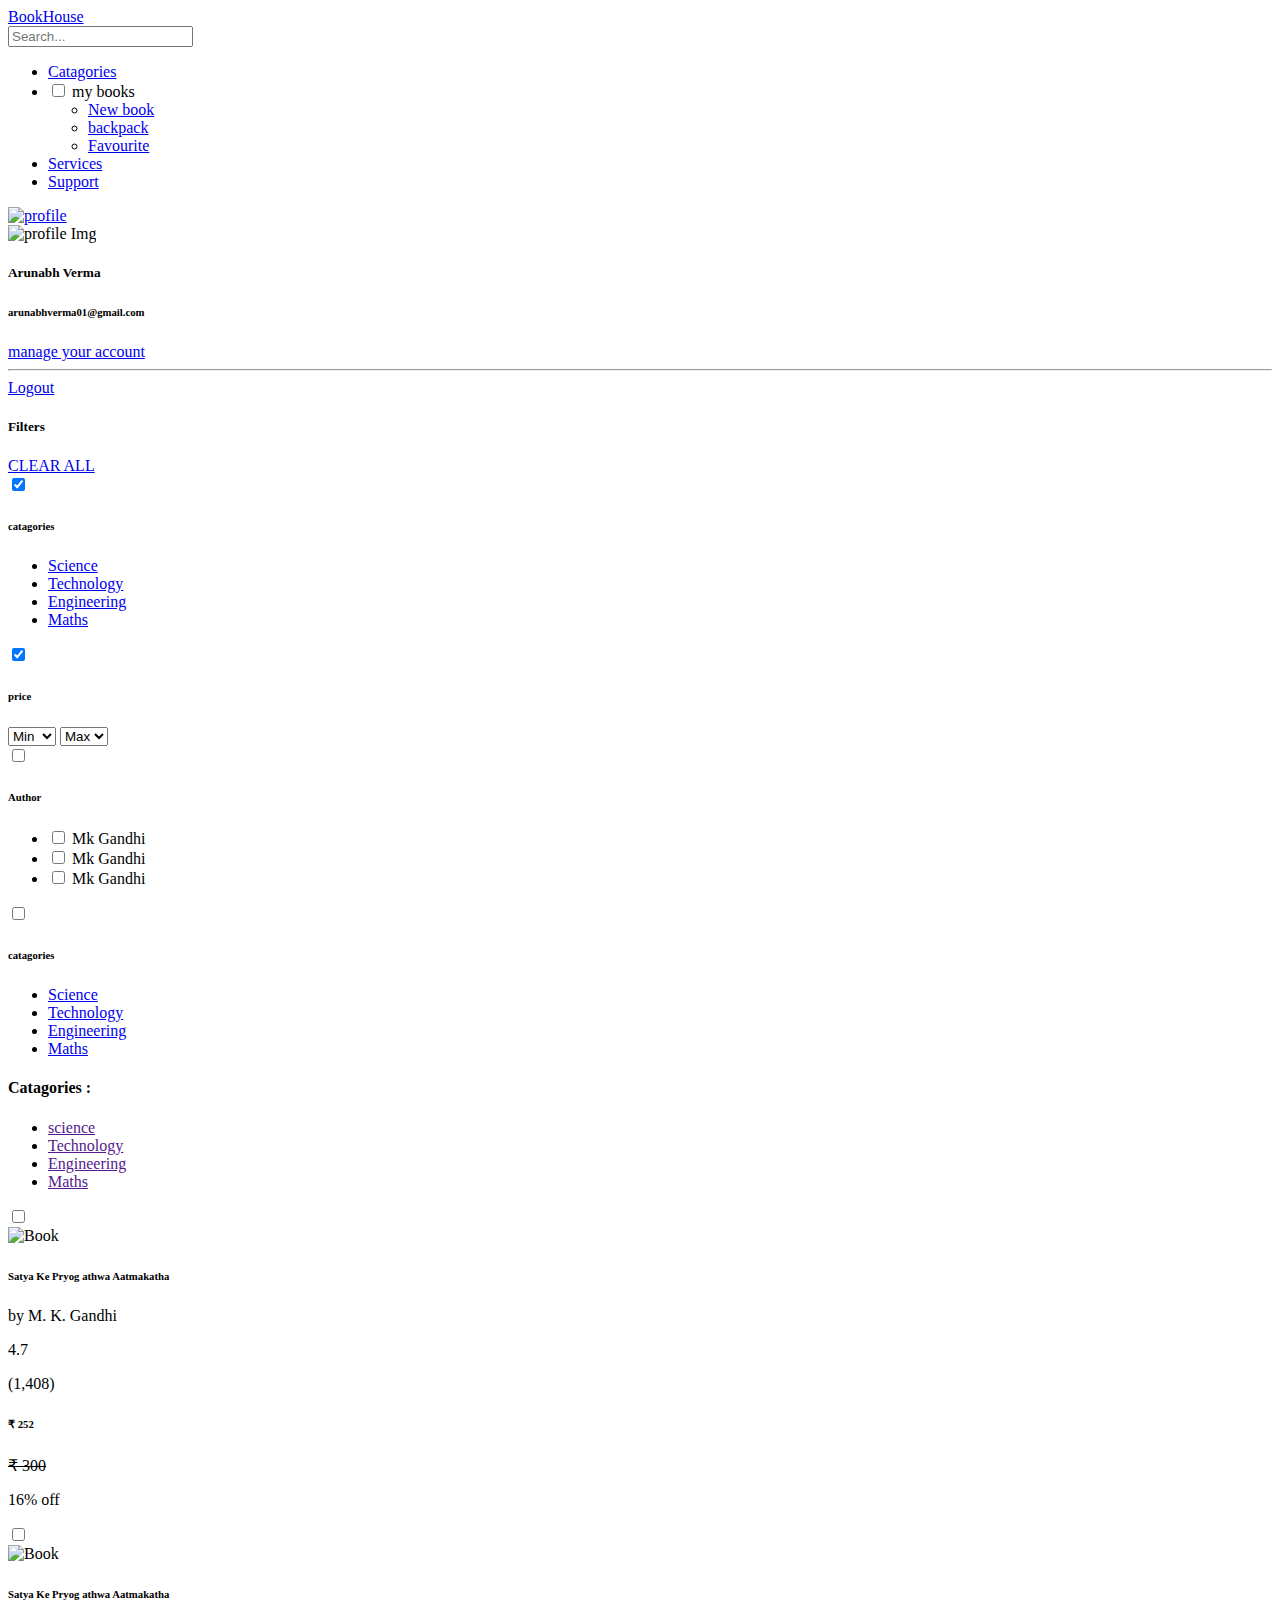
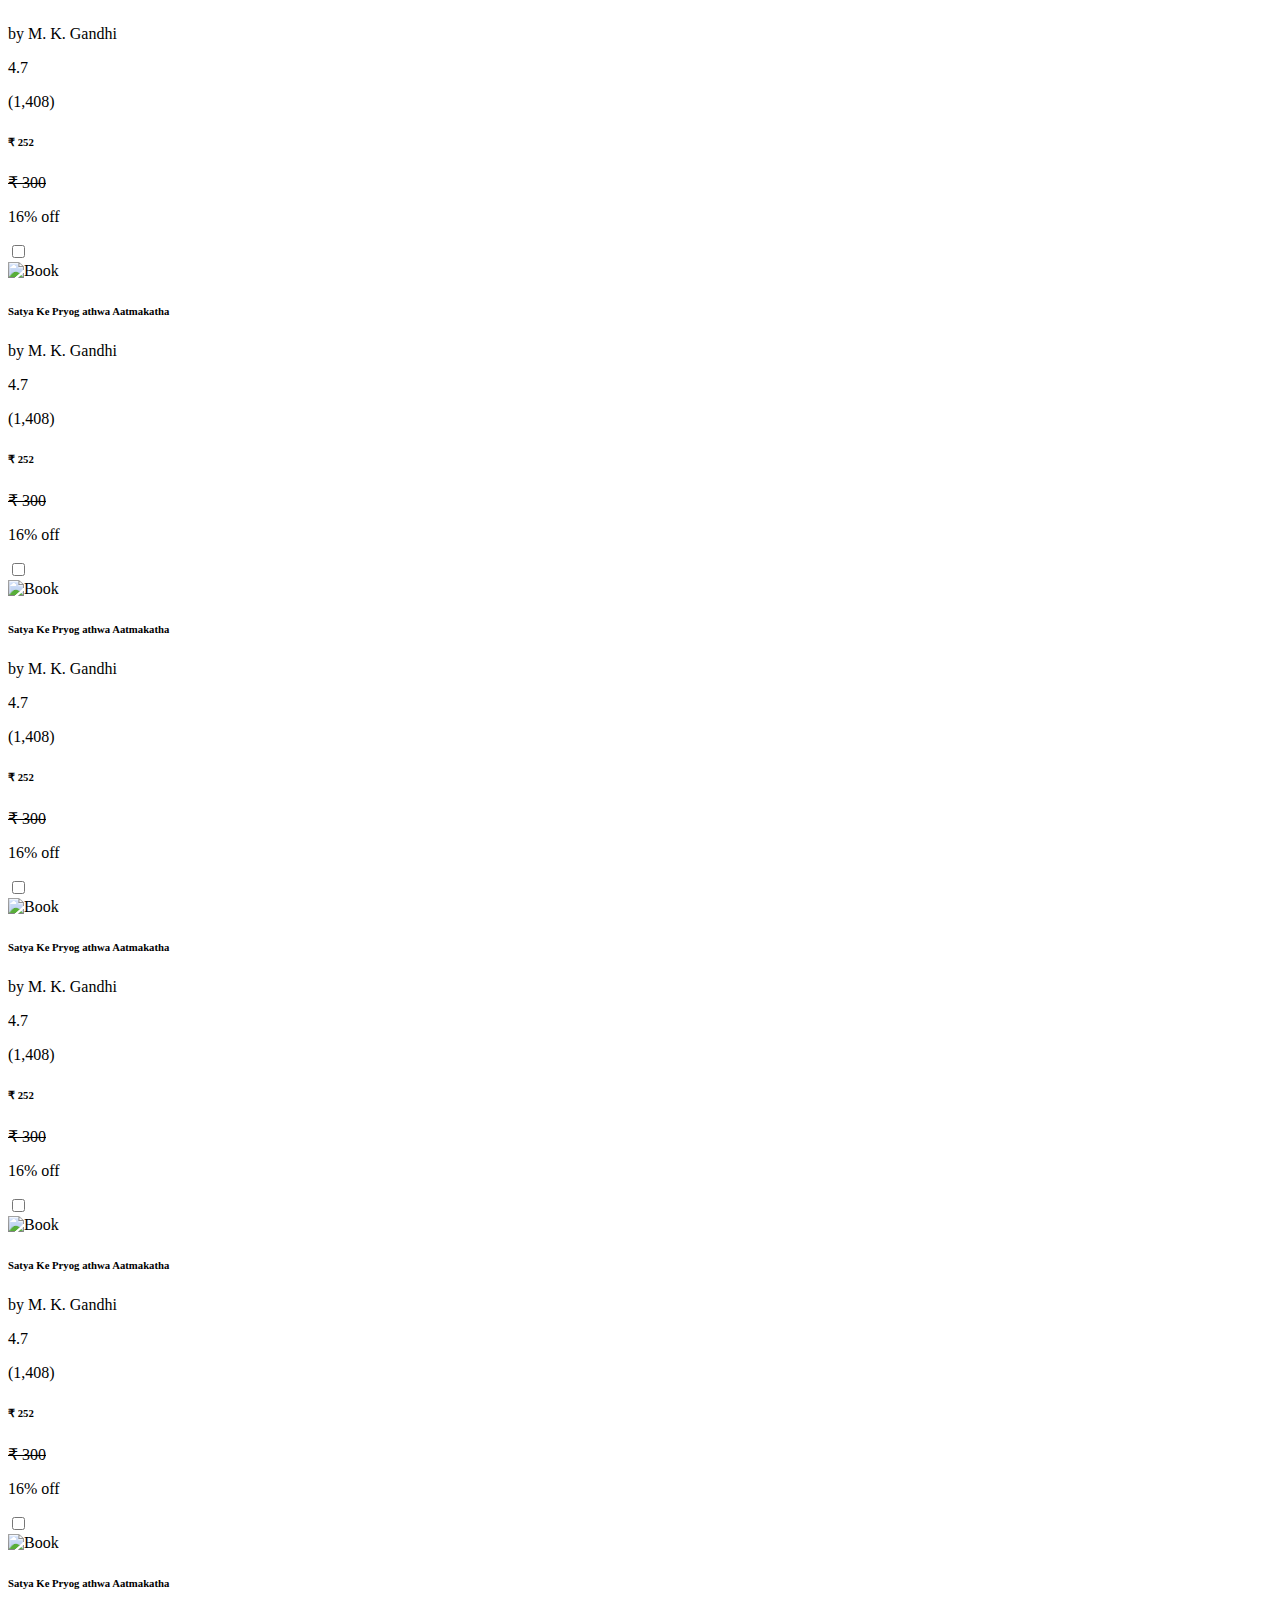
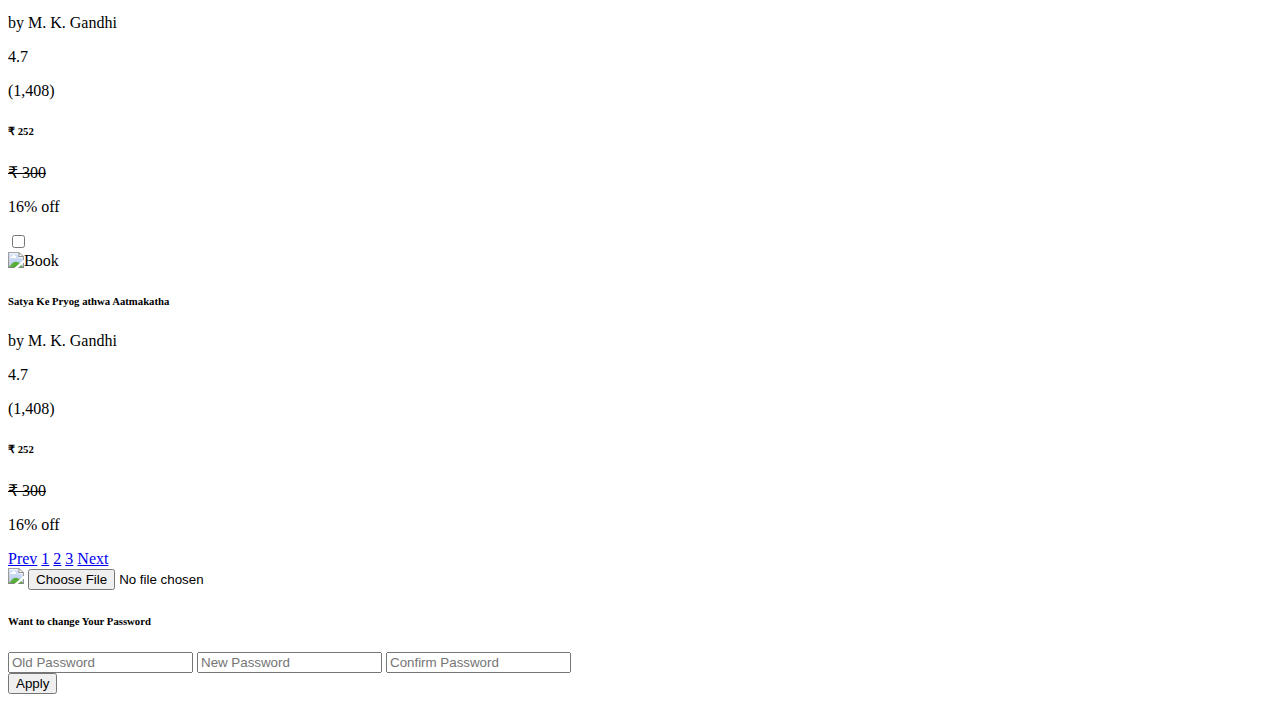
==== index.html @ ef740d45 "Add files via upload" ====
<!DOCTYPE html>
<html>
<head>
	<meta charset="utf-8">
	<meta http-equiv="X-UA-Compatible" content="IE=edge">
	<meta name="viewport" content="width=device-width, initial-scale=1, shrink-to-fit=no">
	<title>Home | Book House</title>
	<link rel="stylesheet" href="css/style.css">
	<link rel="stylesheet" type="text/css" href="bootstrap-4.4.1-dist/css/bootstrap.min.css">
	<link rel="stylesheet" href="fontawesomepro/css/all.min.css" />
	
	<script src="bootstrap-4.4.1-dist/js/bootstrap.min.js" type="text/javascript" charset="utf-8" async defer></script>
</head>
<body>
<!-- ******************************************navigation************************************************ -->
<section class="nav-pos">
	<div class="navbar">
		<a href="#" class="navbar-logo" title="Book House"><span class="logo-part">Book</span>House</a>
	</div>	

	<div class="navbar-search" title="Search">
		<form>
			<div class="search-div">
				<input type="search" placeholder="Search..." aria-label="Username" aria-describedby="basic-addon1">
				<input type="submit" name="submit" id="submit" style="display: none;">
				
					<label class="search-icon" for="submit">
							<i class="fad fa-search search-icon"></i>						
					</label>
				
			</div>
		</form>	
	</div>

	<div class="navbar-menu">
		<ul>
			<!-- <li><a href="#">Home</a></li> -->
			<li title="Catagories"><a href="#">Catagories</a></li>
			
			<li title="My Books">
				<!-- <input type="checkbox" id="book">
				<label for="book">
					<a href="#">my books</a></i>
				</label> -->
				<input type="checkbox" id="bookmenu" class="show">
				<label for="bookmenu" class="droplabel">my books <i class="far fa-play "></i></label>
				<div class="dropmenu" id="dropmenu">
					<ul>
						<li title="New Books" onclick="mybooks()"><a href="#"><i class="fal fa-books"></i>New book</a></li>
						<li title="Backpack"><a href="#"><i class="fal fa-backpack"></i>backpack</a></li>
						<li title="Favourite"><a href="#"><i class="fal fa-heart"></i>Favourite</a></li>
					</ul>
				</div>

			<li title="Services"><a href="#">Services</a></li>
			<li title="Support"><a href="#">Support</a></li>
		</ul>
	</div>

	<div class="nav-login">
		<!-- <div> -->
			<a href="#" title="Profile" class="profilealink" onclick="showprofile()">
				<div class="profile">
					<img src="img/user/profile.jpg" alt="profile">
				</div>
			</a>

			<div class="profile-settings" title="Profile Settings" id="profile">
				
				<i class="fa fa-times profile-close" title="Close Profile" area-hidden="true" onclick="closeprofile()"></i>
				
				<div class="setting-profile">
					<img src="img/user/profile.jpg" alt="profile Img" title="Profile Image">
					<label>
						<i class="far fa-camera camera" onclick="" area-hidden="true" title="Update Your Profile"></i>
					</label>
				</div>
				
				<div class="profile-detail" title="Profile Detail">
					<h5 class="profile-name" title="User Name">Arunabh Verma</h5>
					<h6 class="profile-email" title="Email Id">arunabhverma01@gmail.com</h6>
				</div>
				
				<div class="setting-manage">
					<a href="#" title="Manage Your Account" onclick="openmodal()">manage your account</a>
				</div>

				<hr>
				
				<div class="profile-logout">
					<a href="#" title="Log Out">Logout</a>
				</div>
	
			</div>
		<!-- </div> -->
	</div>
</section>

<!-- ******************************************navigation************************************************ -->

<!-- ******************************************follow button************************************************ -->
<section class="follow" style="
    width: 100%;
    height: 5vh;
    background: #ffffffa6;
    display: none;
    justify-content: center;
    align-items: center;
" title="Follow Us On">
    <div class="icon" style="
    justify-content: center;
    display: flex;
    align-items: center;
    width: 50%;
    justify-content: space-around;
">
    <div title="Facebook">
        <i class="fab fa-facebook" area-hidden="true" style="
    color: #3b5998;
"></i>
    </div>
<div title="Telegram">
        <i class="fab fa-telegram" area-hidden="true" style="
    color: #0088cc;
"></i>
    </div>
<div title="Youtube">
        <i class="fab fa-youtube" area-hidden="true" style="
    color: #ff0000;
"></i>
    </div>
<div title="Instagram">
        <i class="fab fa-instagram" area-hidden="true" style="
    color: #c32aa3;
"></i>
    </div>
<div title="LinkedIn">
        <i class="fab fa-linkedin" area-hidden="true" style="
    color: #007bb5;
"></i>
    </div>
    <div title="Twitter">
        <i class="fab fa-twitter" area-hidden="true" style="
    color: #1da1f2;
"></i>
    </div>
    <div title="Pinterest">
        <i class="fab fa-pinterest" area-hidden="true" style="
    color: #bd081c;
"></i>
    </div>
    </div>
</section>
<!-- ******************************************follow button************************************************ -->

<!-- ******************************************sidebar************************************************ -->

<section class="main">
	
	<section class="side-bar">
		
		<div class="bar-1">
			<div class="filter">
					<h5>Filters</h5>
					<a href="#" class="clearall">CLEAR ALL</a>
			</div>
			
			<div class="catagory filter">
				<input type="checkbox" checked id="catagory" class="catagory_input">
				<label for="catagory">
					<h6>catagories</h6>
					<i class="fa fa-angle-down" area-hidden="true"></i>
				</label>
				<div class="catagory-list">
					<ul>
						<li><a href="#">Science</a></li>
						<li><a href="#">Technology</a></li>
						<li><a href="#">Engineering</a></li>
						<li><a href="#">Maths</a></li>
					</ul>
				</div>
			</div>

			<div class="catagory filter">
				<input type="checkbox" checked  id="price" class="price_input">
				<label for="price">
					<h6>price</h6>
					<i class="fa fa-angle-down" area-hidden="true"></i>
				</label>
				<div class="filter-price">
					<!-- <div class="range">
						<input type="range" class="custom-range"><br>
					</div> -->
					<div class="select">
						<select>
							<option>Min</option>
							<option>Max</option>
						</select>
						<select>
							<option>Max</option>
							<option>Min</option>
						</select>
					</div>
				</div>
			</div>

			<div class="catagory filter">
				<input type="checkbox"  id="author" class="author_input">
				<label for="author">
					<h6>Author</h6>
					<i class="fa fa-angle-down" area-hidden="true"></i>
				</label>
				<div class="filter-author custom-checkbox ">
					<ul>
						<li>
							<input type="checkbox" class="custom-control-input" id="author1" name="example1">
							<label class="custom-control-label" for="author1">Mk Gandhi</label>
						</li>
						<li>
							<input type="checkbox" class="custom-control-input" id="author2" name="example1">
							<label class="custom-control-label" for="author2">Mk Gandhi</label>
						</li>
						<li>
							<input type="checkbox" class="custom-control-input" id="author3" name="example1">
							<label class="custom-control-label" for="author3">Mk Gandhi</label>
						</li>
					</ul>
				</div>
			</div>

			<div class="catagory filter">
				<input type="checkbox"  id="catagory" class="catagory_input">
				<label for="catagory">
					<h6>catagories</h6>
					<i class="fa fa-angle-down" area-hidden="true"></i>
				</label>
				<div class="catagory-list">
					<ul>
						<li><a href="#">Science</a></li>
						<li><a href="#">Technology</a></li>
						<li><a href="#">Engineering</a></li>
						<li><a href="#">Maths</a></li>
					</ul>
				</div>
			</div>


			
		</div>
	</section>

	<section class="aside-bar">
		<div class="bar-2">
			<div class="row-1">
				<h4>Catagories :</h4>
				<ul>
					<li><a href="">science</a></li>
					<li><a href="">Technology</a></li>
					<li><a href="">Engineering</a></li>
					<li><a href="">Maths</a></li>
				</ul>	
			</div>
			<div class="product">
				<div class="product-1">
					<div class="star">
						<input type="checkbox" class="heart" id="heart" name="heart" >
						<label for="heart">
							<i class="fal fa-heart" area-hidden="true"></i>
						</label>
					</div>
					<div class="mob-product-tab">
						<div class="product-img">
							<img src="img/books/satya ke proyg.jpeg" alt="Book" title="Book">
						</div>
						<div class="product-desc">
							
							<div class="product-desc-name">
								<h6>Satya Ke Pryog athwa Aatmakatha</h6>
								<p>by M. K. Gandhi</p>								
							</div>
							
							<div class="product-desc-star">
								<div class="product-star">
									4.7
									<i class="fa fa-star" area-hidden="true"></i>
								</div>
								<p>(1,408)</p>
							</div>
							<div class="rate">								
								<h6>₹ 252</h6><del>₹ 300</del><p>16% off</p>
							</div>
						</div>
					</div>
				</div>
<div class="product-1">
					<div class="star">
						<input type="checkbox" class="heart" id="heart" name="heart" >
						<label for="heart">
							<i class="fal fa-heart" area-hidden="true"></i>
						</label>
					</div>
					<div class="mob-product-tab">
						<div class="product-img">
							<img src="img/books/satya ke proyg.jpeg" alt="Book" title="Book">
						</div>
						<div class="product-desc">
							
							<div class="product-desc-name">
								<h6>Satya Ke Pryog athwa Aatmakatha</h6>
								<p>by M. K. Gandhi</p>								
							</div>
							
							<div class="product-desc-star">
								<div class="product-star">
									4.7
									<i class="fa fa-star" area-hidden="true"></i>
								</div>
								<p>(1,408)</p>
							</div>
							<div class="rate">								
								<h6>₹ 252</h6><del>₹ 300</del><p>16% off</p>
							</div>
						</div>
					</div>
				</div>
<div class="product-1">
					<div class="star">
						<input type="checkbox" class="heart" id="heart" name="heart" >
						<label for="heart">
							<i class="fal fa-heart" area-hidden="true"></i>
						</label>
					</div>
					<div class="mob-product-tab">
						<div class="product-img">
							<img src="img/books/satya ke proyg.jpeg" alt="Book" title="Book">
						</div>
						<div class="product-desc">
							
							<div class="product-desc-name">
								<h6>Satya Ke Pryog athwa Aatmakatha</h6>
								<p>by M. K. Gandhi</p>								
							</div>
							
							<div class="product-desc-star">
								<div class="product-star">
									4.7
									<i class="fa fa-star" area-hidden="true"></i>
								</div>
								<p>(1,408)</p>
							</div>
							<div class="rate">								
								<h6>₹ 252</h6><del>₹ 300</del><p>16% off</p>
							</div>
						</div>
					</div>
				</div>
<div class="product-1">
					<div class="star">
						<input type="checkbox" class="heart" id="heart" name="heart" >
						<label for="heart">
							<i class="fal fa-heart" area-hidden="true"></i>
						</label>
					</div>
					<div class="mob-product-tab">
						<div class="product-img">
							<img src="img/books/satya ke proyg.jpeg" alt="Book" title="Book">
						</div>
						<div class="product-desc">
							
							<div class="product-desc-name">
								<h6>Satya Ke Pryog athwa Aatmakatha</h6>
								<p>by M. K. Gandhi</p>								
							</div>
							
							<div class="product-desc-star">
								<div class="product-star">
									4.7
									<i class="fa fa-star" area-hidden="true"></i>
								</div>
								<p>(1,408)</p>
							</div>
							<div class="rate">								
								<h6>₹ 252</h6><del>₹ 300</del><p>16% off</p>
							</div>
						</div>
					</div>
				</div>
<div class="product-1">
					<div class="star">
						<input type="checkbox" class="heart" id="heart" name="heart" >
						<label for="heart">
							<i class="fal fa-heart" area-hidden="true"></i>
						</label>
					</div>
					<div class="mob-product-tab">
						<div class="product-img">
							<img src="img/books/satya ke proyg.jpeg" alt="Book" title="Book">
						</div>
						<div class="product-desc">
							
							<div class="product-desc-name">
								<h6>Satya Ke Pryog athwa Aatmakatha</h6>
								<p>by M. K. Gandhi</p>								
							</div>
							
							<div class="product-desc-star">
								<div class="product-star">
									4.7
									<i class="fa fa-star" area-hidden="true"></i>
								</div>
								<p>(1,408)</p>
							</div>
							<div class="rate">								
								<h6>₹ 252</h6><del>₹ 300</del><p>16% off</p>
							</div>
						</div>
					</div>
				</div>
<div class="product-1">
					<div class="star">
						<input type="checkbox" class="heart" id="heart" name="heart" >
						<label for="heart">
							<i class="fal fa-heart" area-hidden="true"></i>
						</label>
					</div>
					<div class="mob-product-tab">
						<div class="product-img">
							<img src="img/books/satya ke proyg.jpeg" alt="Book" title="Book">
						</div>
						<div class="product-desc">
							
							<div class="product-desc-name">
								<h6>Satya Ke Pryog athwa Aatmakatha</h6>
								<p>by M. K. Gandhi</p>								
							</div>
							
							<div class="product-desc-star">
								<div class="product-star">
									4.7
									<i class="fa fa-star" area-hidden="true"></i>
								</div>
								<p>(1,408)</p>
							</div>
							<div class="rate">								
								<h6>₹ 252</h6><del>₹ 300</del><p>16% off</p>
							</div>
						</div>
					</div>
				</div>
<div class="product-1">
					<div class="star">
						<input type="checkbox" class="heart" id="heart" name="heart" >
						<label for="heart">
							<i class="fal fa-heart" area-hidden="true"></i>
						</label>
					</div>
					<div class="mob-product-tab">
						<div class="product-img">
							<img src="img/books/satya ke proyg.jpeg" alt="Book" title="Book">
						</div>
						<div class="product-desc">
							
							<div class="product-desc-name">
								<h6>Satya Ke Pryog athwa Aatmakatha</h6>
								<p>by M. K. Gandhi</p>								
							</div>
							
							<div class="product-desc-star">
								<div class="product-star">
									4.7
									<i class="fa fa-star" area-hidden="true"></i>
								</div>
								<p>(1,408)</p>
							</div>
							<div class="rate">								
								<h6>₹ 252</h6><del>₹ 300</del><p>16% off</p>
							</div>
						</div>
					</div>
				</div>
<div class="product-1">
					<div class="star">
						<input type="checkbox" class="heart" id="heart" name="heart" >
						<label for="heart">
							<i class="fal fa-heart" area-hidden="true"></i>
						</label>
					</div>
					<div class="mob-product-tab">
						<div class="product-img">
							<img src="img/books/satya ke proyg.jpeg" alt="Book" title="Book">
						</div>
						<div class="product-desc">
							
							<div class="product-desc-name">
								<h6>Satya Ke Pryog athwa Aatmakatha</h6>
								<p>by M. K. Gandhi</p>								
							</div>
							
							<div class="product-desc-star">
								<div class="product-star">
									4.7
									<i class="fa fa-star" area-hidden="true"></i>
								</div>
								<p>(1,408)</p>
							</div>
							<div class="rate">								
								<h6>₹ 252</h6><del>₹ 300</del><p>16% off</p>
							</div>
						</div>
					</div>
				</div>

			</div>
			<div class="center-paging">
				<div class="paging">
				<a href="#" class="prev">Prev</a>
				<a href="#">1</a>
				<a href="#">2</a>
				<a href="#">3</a>
				<a href="#" class="next">Next</a>
			</div>
			</div>
		</div>
	</section>
	
</section>
<!-- ******************************************sidebar************************************************ -->


<!-- ******************************************Modal-account************************************************ -->
<section class="modal-account-pos" id="map">
	<div class="modal-account">
		<div class="off">
			<i class="fa fa-times" area-hidden="true" onclick="closemodal()"></i>
		</div>
		<div class="change-profile">
			<div class="profile-img" title="Change Profile Image">
				<img src="img/user/profile.jpg">
				<input type="file" id="file">
				<label for="file">
					<i class="far fa-camera" area-hidden="true" onclick="closemodal()"></i>
				</label>
			</div>
		</div>

		<div class="change-password-pos">
			<div class="change-password">
				<h6>Want to change Your Password</h6>
				<div class="password-panel">
					<input type="password" placeholder="Old Password">
					<input type="password" placeholder="New Password">
					<input type="password" placeholder="Confirm Password">
				</div>
			</div>

				<div class="submit-panel">
					<input type="submit" value="Apply">
				</div>
		</div>
	</div>
</section>
<!-- ******************************************Modal-account************************************************ -->

<!-- ******************************************Modal-mybook************************************************ -->
<!-- <section class="modal-mybook-pos" id="mmp">
	<div class="modal-mybook">
		<div class="book-photo-sec">
			<div class="book-photo">
				<input type="file" name="pic" id="pic" style="display: none">
				<label for="pic">Insert Your Books Cover Page.</label>
			</div>
		</div>
	</div>
</section> -->
<!-- ******************************************Modal-mybook************************************************ -->

<!-- *****************************************mobile-menu************************************************ -->
<section class="mobile-menu" style="display: none;">
	
		<div>
			<i class="fal fa-2x fa-home" area-hidden="true"></i>
		</div>
		<div>
			<i class="fal fa-2x fa-search" area-hidden="true"></i>
		</div>
		<div>
			<i class="fal fa-2x fa-book" area-hidden="true"></i>
		</div>
		<div>
			<i class="fal fa-2x fa-backpack" area-hidden="true"></i>
		</div>
		<div>
			<i class="fal fa-2x fa-user" area-hidden="true"></i>
		</div>
	
</section>
<!-- *****************************************mobile-menu************************************************ -->


<script>
	var profile = document.getElementById("profile");
	
	function showprofile()
	{
		var profile = document.getElementById("profile");
		profile.style.display ="block";		
	}
	function closeprofile()
	{
		var profile = document.getElementById("profile");
		profile.style.display ="none";
	}
	// window.onclick=function(e)
	// {
	// 	if (!e.target.matches('.profile-settings')) 
	// 	{
	// 		var myDropdown = document.getElementById("profile");
	// 		if (myDropdown.ClassList.contains('show')) 
	// 		{
	// 			myDropdown.ClassList.remove('show');
	// 		}
	// 	}
	// }
	function closemodal()
	{
		var map = document.getElementById("map");
		map.style.display="none";
	}
	function openmodal()
	{
		var map=document.getElementById("map");
		map.style.display="flex";
		var profile = document.getElementById("profile");
		profile.style.display ="none";
	}
	function mybooks()
	{
		// document.write("Hello");
		var dropmenu = document.getElementById("bookmenu");
		// dropmenu.setAttribute("checked"," ");
		dropmenu.checked=false;
		var mmp = document.getElementById("mmp");
		mmp.style.display="block";
		// dropmenu.type="checkbox";
		// document.write(dropmenu.style.display);
	}

</script>
</body>
</html>
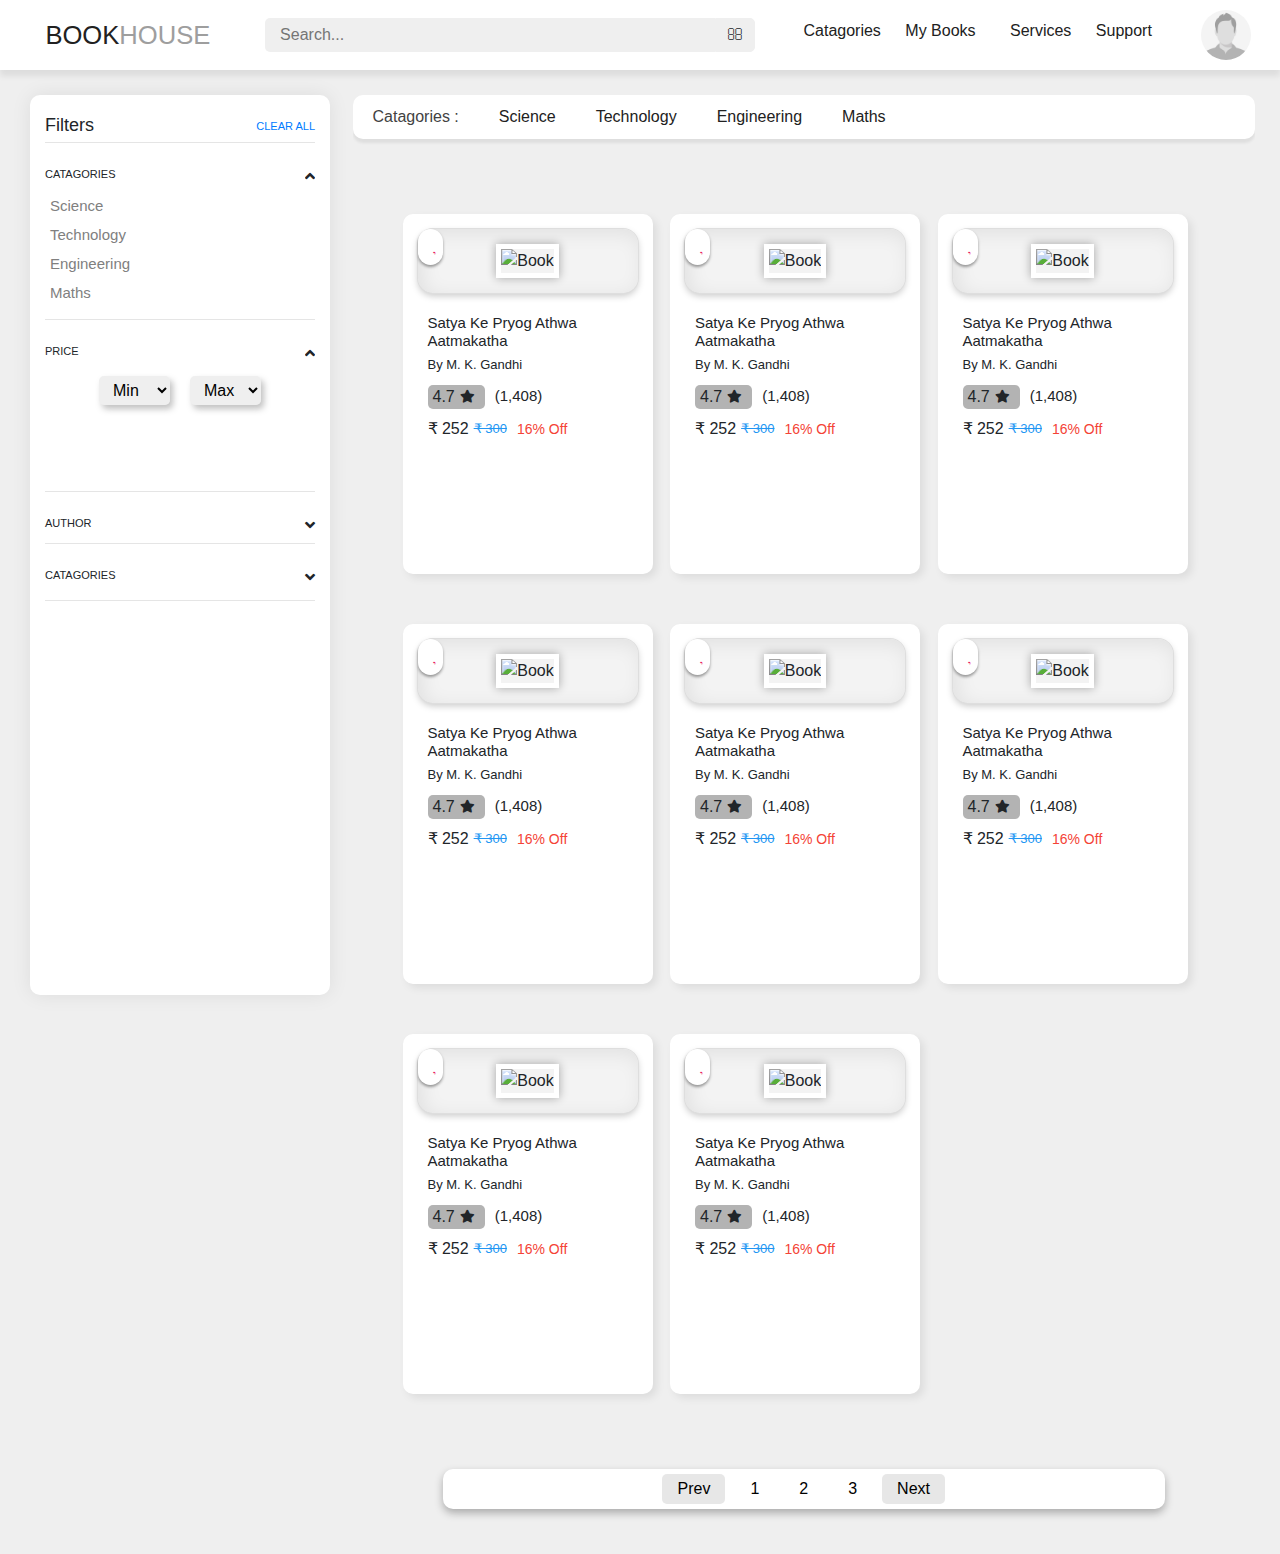
==== commit 97891cff: "Update index.html" ====
--- a/index.html
+++ b/index.html
@@ -7,7 +7,10 @@
 	<title>Home | Book House</title>
 	<link rel="stylesheet" href="css/style.css">
 	<link rel="stylesheet" type="text/css" href="bootstrap-4.4.1-dist/css/bootstrap.min.css">
-	<link rel="stylesheet" href="fontawesomepro/css/all.min.css" />
+<!-- 	<link rel="stylesheet" href="fontawesomepro/css/all.min.css" /> -->
+	<link rel="stylesheet" href="https://pro.fontawesome.com/releases/v5.2.0/css/all.css">
+
+	<link rel="stylesheet" href="https://static.fontawesome.com/css/fontawesome-app.css">
 	
 	<script src="bootstrap-4.4.1-dist/js/bootstrap.min.js" type="text/javascript" charset="utf-8" async defer></script>
 </head>
@@ -647,4 +650,4 @@
 
 </script>
 </body>
-</html>+</html>
--- a/css/style.css
+++ b/css/style.css
@@ -0,0 +1,1236 @@
+*{
+	margin: 0px;
+	padding: 0px;
+	box-sizing: border-box;
+	outline: none;
+}
+body
+{
+    background: #efefef!important;
+}
+.nav-pos
+{
+	background: white;
+	z-index: 99;
+	width: 100%;
+	height: 70px;
+	padding: 10px;
+	display: flex;
+	align-items: center;
+	box-shadow: 0px 6px 6px #00000014;	
+	justify-content: space-around;
+	animation: moveToBottom 2s;
+}
+@keyframes moveToBottom
+{
+	from {
+		transform: translateY(-100px);
+	}
+	to{
+		transform: translateX(0);
+	}
+}
+.navbar-logo
+{
+	text-transform: uppercase;
+	color: #9e9e9e;
+	font-size: 1.6em;
+	text-decoration: none!important;
+}
+.navbar-logo:hover
+{
+	color: #9e9e9e;
+}
+.logo-part
+{
+	color:#212121 ;
+	font-weight: 500;
+}
+.navbar-menu ul
+{
+	margin-bottom: 0!important;
+}
+.navbar-menu ul li
+{
+	list-style: none;
+	display: inline-block;
+	justify-content: space-around;
+	position: relative;
+}
+
+.navbar-search input[type="search"]
+{
+	outline: none;
+    border: 0;
+    padding: 5px 15px;
+    background: #efefef;
+    border-radius: 5px 0 0 5px;
+    width: 450px;
+    /* box-shadow: 1px 1px 4px #00000033;*/
+}
+.search-icon
+{
+	cursor: pointer;
+	border-radius: 0 5px 5px 0;
+	border: 1px solid #efefef!important;
+    background: #efefef!important;
+}
+.search-div
+{
+	display: flex;
+	align-items: center;
+	width: 100%;
+}
+.search-div label
+{
+	display: flex;
+	align-items: center;
+	padding: 7px 10px;
+	margin-bottom: 0px;
+}
+.navbar-menu ul li a,
+.navbar-menu ul li label 
+{
+	cursor:pointer;
+    text-decoration: none;
+    text-transform: capitalize;
+    color: #212121;
+    padding: 8px 10px;
+    transition: 0.5s;
+}
+.navbar-menu ul li a:hover,
+.navbar-menu ul li label:hover
+{
+	border-radius: 5px;
+    background: #efefef;
+    color: black;
+}
+
+.show
+{
+	display: none!important;
+}
+.droplabel i
+{
+	transition: 0.5s;
+	transform: rotate(90deg);
+	font-size: 10px;
+	color: #9E9E9E;
+}
+.show:checked ~ .dropmenu
+{
+	display: block;
+}
+.show:checked ~ .droplabel i
+{
+	transform: rotate(270deg);
+	font-weight: 800;
+}
+.mybook
+{
+	margin-bottom: 0px;
+}
+
+.dropmenu
+{
+	display: none;
+	position: absolute;
+    background: white;
+    box-shadow: 0 4px 7px #00000059;
+    border-radius: 10px;
+    padding: 20px 10px;
+    top: 40px;
+    width: 150px;
+    overflow: hidden;
+    z-index: 2;
+    animation: drop .3s;
+}
+@keyframes drop
+{
+	from 
+	{
+		opacity: 0.8;
+		height: 0;
+	}
+	to 
+	{
+		opacity: 1;	
+		height: 173px;
+	}
+}
+.dropmenu ul
+{
+	display: grid;
+}
+.dropmenu ul li
+{
+	padding: 10px 5px;
+}
+.dropmenu ul li a:hover
+{
+	background: none!important;
+}
+.dropmenu ul li:hover
+{
+	border-radius: 5px;
+    background: #efefef;
+    color: black;
+}
+.dropmenu ul li a i
+{
+	margin: 0 5px 0 0;
+}
+.profile img
+{
+	width: 50px;
+	border-radius: 50%;
+
+}
+.profile-settings
+{
+	display: none;
+	background: white;
+	top: 75px;
+	right: 25px;
+	width: 250px;
+	height: 280px;
+	border-radius: 10px;
+	position: absolute;
+	z-index: 2;
+	box-shadow: 0 5px 16px #00000038;
+	padding: 10px;
+	animation: profile .5s;
+	overflow: hidden;
+}
+@keyframes profile{
+	from {
+		opacity: 0;
+		top: 0px;
+		width: 0px;
+		height: 0px;
+	}
+	to {
+		top: 75px;
+		width: 250px;
+		height: 281px;
+		opacity: 1;
+	}
+}
+
+.profile-close
+{
+	position: absolute;
+	right: 0px;
+	top: 0px;
+	padding:10px;
+	color: gray;
+	cursor: pointer;
+}
+.setting-profile img
+{
+	width: 80px;
+	border-radius: 50%;
+	border: 2px solid white;
+	box-shadow: 0 0 5px #0000001f;
+}
+.setting-profile
+{
+	text-align: center;
+	margin:  5px auto 20px auto;
+}
+.camera 
+{
+    position: absolute!important;
+    padding: 8px;
+    color: #000000;
+    background: #ffffff;
+    border-radius: 50%;
+    box-shadow: 0 2px 5px #00000042, 
+    			0 0 0px 5px white;
+    margin-top: 20px;
+    margin-left: -30px;
+    font-size: 13px;
+    font-weight: 500!important;
+    cursor: pointer;
+}
+.camera:hover,
+.camera:focus
+{
+	color:#2196F3;
+}
+.setting-manage
+{
+	margin: 20px auto;
+	display: flex;
+	justify-content: center;
+}
+.setting-manage a 
+{
+    text-decoration: none!important;
+    color: #4e4e4e;
+    font-size: 12px;
+    font-weight: 500;
+    text-transform: capitalize;
+    border: 1.2px solid silver;
+    border-radius: 100px;
+    padding: 4px 15px;
+}
+.setting-manage a:hover
+{
+	color: black;
+    background-color: #f4f4f4;
+}
+.setting-email
+{
+	margin: 5px auto;
+	text-align: center;
+	display: flex;
+	justify-content: center;
+}
+.setting-email label
+{
+	font-size: 15px;
+}
+.setting-email input
+{
+	font-size: 15px;
+	font-weight: 500;
+	border: 0px;
+}
+.profile-detail
+{
+	cursor:default;
+	margin: 20px;
+}
+.profile-detail h5,
+.profile-detail h6
+{
+	margin: 0;
+	margin-bottom: 5px;
+}
+.profile-name
+{
+	color: gray;
+	font-size: 13px;
+	text-align: center;
+}
+.profile-email
+{
+	color: darkgray;
+	font-size: 12px;
+	text-align: center;
+}
+.profile-logout
+{
+	display: flex;
+	justify-content: center;
+	margin-bottom: .5rem;
+}
+.profile-logout a
+{
+	text-decoration: none!important;
+	border: 1px solid silver;
+	border-radius: 3px;
+	font-size: 12px;
+	padding: 4px 15px;
+}
+.profile-logout a:hover
+{
+    background-color: #f4f4f4;
+}
+
+/* ****************************************************navigation***************************************** */
+.main
+{
+	display: flex;
+	margin: 25px;
+}
+.side-bar
+{
+	width: 25%;
+}
+.bar-1
+{
+	width: 300px;
+	margin: 0 5px;
+    height: 100vh;
+    background: white;
+    border-radius: 10px;
+    border: 5px solid white;
+    box-shadow: 0 0px 20px #00000014;
+    overflow-y: scroll;
+    animation: moveToRight 2s;
+    animation-delay: 0.5s;
+    animation-fill-mode: backwards;
+}
+@keyframes moveToRight
+{
+	from {
+		transform: translateX(-400px);
+		opacity: 0;
+	}
+	to {
+		transform: translateX(0);
+		opacity: 1;
+	}
+}
+.bar-1::-webkit-scrollbar
+{
+	width: 5px;
+	display: block;
+}
+.bar-1::-webkit-scrollbar-track
+{
+	background: transparent;
+	margin: 10px;
+}
+.bar-1::-webkit-scrollbar-thumb
+{
+	display: none;
+	width: 5px;
+	background: #b3b3b375;
+	border-radius: 15px;
+}
+.side-bar:hover
+.bar-1::-webkit-scrollbar-thumb
+{
+	display: block;
+}
+.bar-2
+{
+	overflow: hidden;
+}
+.aside-bar
+{
+	width: 100%;
+    height: auto;
+    margin: 0 0 0 20px;
+}
+.row-1
+{
+	display: flex;
+	background: white;
+	border-radius: 10px;
+	box-shadow: 0 4px 3px #00000012;
+	padding: 10px;
+	animation: growToLeft 1s;
+	animation-delay: 2s;
+	animation-fill-mode: backwards;
+}
+@keyframes growToLeft
+{
+	from {
+		opacity: 0;
+		transform: translateX(100px);
+	}
+	to {
+		opacity: 1;
+		transform: translateX(0px);
+	}
+}
+.row-1 h4, 
+.row-1 ul li,
+.row-1 ul
+{
+	display: flex;
+    align-items: center;
+    margin-bottom: 0;
+    color: #424242;
+    font-size: 16px;
+    text-transform: capitalize;
+    margin: 0 10px;
+}
+.row-1 ul
+{
+	margin-bottom: 0;
+}
+.row-1 ul li
+{
+	display: inline-block;
+	list-style: none;
+}
+.row-1 ul li a
+{
+	text-decoration: none;
+    color: #212121;
+    padding: 8px 10px;
+    transition: 0.5s;
+}
+.row-1 ul li a:hover 
+{
+    border-radius: 5px;
+    background: #efefef;
+    color: black;
+}
+.star label
+{
+	cursor:pointer;
+	margin-bottom: 0px;
+	position: absolute;
+	background: white;
+	padding: 10px;
+	display: flex;
+	float: right;
+	justify-content: center;
+	align-items: center;
+	border-radius: 50px;
+	box-shadow: 0 2px 3px #00000061;
+}
+.star label i
+{
+    color: #e91e63;
+    transition: .4s ease;
+    transform: rotate(-45deg);
+}
+.heart
+{
+	display: none;
+}
+.heart:checked ~ label i
+{
+	color: #e91e63;
+	transform: rotate(0deg);
+	font-weight: 800;
+}
+.product
+{
+    margin: 50px;
+    display: grid;
+    grid-template-columns: repeat(3, 1fr);
+	animation: opac 2s;
+	animation-delay: 2.5s;
+	animation-fill-mode: backwards;
+}
+@keyframes opac
+{
+	from {
+		opacity: 0;
+	}
+	to {
+		opacity: 1;
+	}
+}
+
+.product-1
+{
+	background: white;
+    margin: 25px 0px;
+    width: 250px;
+    height: 360px;
+    overflow: hidden;
+    padding: 10px;
+    border: 5px solid white;
+    border-radius: 10px;
+    box-shadow: 4px 4px 8px #00000014;
+    transition: 0.5s;
+}
+.product-1:hover
+{
+	transform: translateY(-5px);
+	box-shadow: 0 12px 12px #00000014;
+}
+/* .product-1:hover 
+.product-img 
+{
+    transform: translateY(-5px);
+    box-shadow: 0 6px 13px #00000036, 
+    			inset 4px 4px 20px #00000014;
+} */
+.product-1:hover 
+.product-img img 
+{
+    transform: translateY(-5px);
+    box-shadow: 0 5px 12px #00000096;
+}
+.product-img img
+{
+	border: 5px solid white;
+    box-shadow: 0 0 9px #00000052;
+	width: 100px;
+	transition: 0.5s;
+}
+.product-img
+{
+    text-align: center;
+    margin: 0 0 5px;
+    border-radius: 15px;
+    background-color: #efefefc7;
+   	box-shadow: inset 4px 4px 20px #00000014, 
+			   	0 0 0px 1px #dedede, 
+			   	0px 3px 7px #00000036;
+    padding: 15px 0;
+    transition: 0.5s;
+}
+.product-desc
+{
+    margin: 10px 0px;
+    padding: 1px 10px;
+}
+.product-desc-name h6,
+.product-desc-name p,
+.product-desc-star p,
+.product-star p,
+.rate h6,
+.rate del,
+.rate p
+{
+	margin-bottom: 0;
+	text-transform: capitalize;
+}
+.product-desc-name
+{
+	margin: 10px 0;
+}
+.product-desc-name h6
+{
+	font-size: 15px;
+	margin: 5px 0;
+}
+.product-desc-name p
+{
+	font-size: 13px;
+}
+.product-desc-star
+{
+	display: flex;
+	margin: 5px 0;
+}
+.product-star
+{
+	display: flex;
+	justify-content: center;
+	align-items: center;
+	background: #b3b3b3;
+	padding: 0 5px;
+	border-radius: 5px;
+	margin: 0 10px 0 0;
+}
+.product-star i
+{
+	font-size: 13px;
+	margin: 0 5px;
+}
+.product-desc-star
+{
+	display: flex;
+}
+.product-desc-star p
+{
+	margin-bottom: 0px;
+    font-size: 15px;
+}
+.rate
+{
+	margin: 10px 0;
+    display: flex;
+    align-items: center;
+}
+.rate h6,.rate del
+{
+	margin: 0 5px 0 0;
+}
+.rate del
+{
+    margin-bottom: 0;
+    color: #2196f3;
+    font-size: 13px;
+}
+.rate p
+{
+	margin: 0 0 0 5px;
+    color: #F44336;
+    font-size: 14px;
+}
+.center-paging
+{
+	display: flex;
+	justify-content: center;
+	align-items: center;
+}
+.paging
+{
+    display: flex;
+    width: 80%;
+    height: 40px;
+    margin-bottom:20px; 
+    background: white;
+    border-radius: 10px;
+    box-shadow: 0 4px 9px #0000004a;
+    padding: 10px;
+    justify-content: center;
+    align-items: center;
+    overflow: hidden;
+    animation: moveToUp 1.5s;
+    animation-delay: 2.8s;
+    animation-fill-mode: backwards;
+}
+@keyframes moveToUp
+{
+	from {
+		transform: translateY(50px);
+		opacity: 0;
+	}
+	to {
+		transform: translateY(0);
+		opacity: 1;
+	}
+}
+.paging a
+{
+	color: black;
+	text-transform: capitalize;
+	padding: 3px 15px ;
+	border-radius: 5px;
+	margin: 0 5px;
+	text-decoration: none!important;
+	transition: 0.5s;
+}
+.paging a:hover
+{
+	background: #b3b3b3;
+}
+.paging .prev,
+.paging .next
+{
+	background: #b3b3b352;
+}
+/* *****************************************************sidebar************************************ */
+.filter
+{
+    display: flex;
+    position: relative;
+    align-items: center;
+    margin: 10px;
+    padding: 5px 0;
+    align-items: center;
+    border-bottom: 1px solid #c0c0c06b;
+}
+.filter h5
+{
+    margin-bottom: 0;
+    font-size: 18px;
+}
+.clearall
+{
+    font-size: 11px;
+    float: right;
+    position: absolute;
+    right: 0;
+    text-decoration: none!important;
+}
+.catagory_input,
+.price_input,
+.author_input
+{
+	display: none;
+}
+.catagory
+{
+	display: block;
+	margin-top: 20px;
+}
+.catagory label
+{
+	cursor: pointer;
+	width: 100%;
+	display: flex;
+	margin-bottom: 0px;
+}
+.catagory label h6
+{
+	text-transform: uppercase;
+	font-size: 11px;
+}
+.catagory label i
+{
+	position: absolute;
+	right: 0;
+	transition: 0.5s;
+}
+.catagory_input:checked ~ label i
+{
+	transform: rotate(180deg);
+}
+.catagory-list ul
+{
+	height: 0;
+	overflow-y: scroll;
+	margin-bottom: 5px;
+}
+.catagory-list ul::-webkit-scrollbar
+{
+	width: 5px;
+	display: block;
+}
+.catagory-list ul::-webkit-scrollbar-track
+{
+	background: transparent;
+	margin: 10px;
+}
+.catagory-list ul::-webkit-scrollbar-thumb
+{
+	display: none;
+	width: 5px;
+	background: #b3b3b375;
+	border-radius: 15px;
+}
+.catagory:hover
+.catagory-list ul::-webkit-scrollbar-thumb
+{
+	display: block;
+}
+.catagory-list ul li 
+{
+	margin: 5px 0;
+}
+.catagory-list ul li a
+{
+	font-size: 15px;
+    text-transform: capitalize;
+    color: gray;
+    text-decoration: none!important;
+    padding: 5px;
+}
+.catagory-list ul
+{
+	transition: 0.5s;
+}
+.catagory-list ul li:hover
+{
+	background: #f2f2f2;
+	border-radius: 5px;
+}
+.catagory_input:checked ~ .catagory-list ul
+{
+	height: 120px;
+}
+.filter-price
+{
+	height: 0px;
+	overflow: hidden;
+	transition: 0.5s;
+}
+.price_input:checked ~ .filter-price
+{
+	height: 120px;
+}
+.price_input:checked ~ label i
+{
+	transform: rotate(180deg);
+}
+/* .slide
+{
+	-webkit-appearance: none;
+	width: 100%;
+	height: 10px;
+	margin-top: 5px;
+	border-radius: 3px;
+	background: #d3d3d3;
+	outline: none;
+	opacity: 0.7;
+	transition: opacity .2s;
+}
+.slide:hover
+{
+	opacity: 1;
+}
+.slide::-webkit-slider-thumb
+{
+	-webkit-appearance: none;
+	appearance: none;
+	width: 20px;
+	height: 20px;
+	border-radius: 50%;
+	background: #4caf50;
+	cursor:pointer;
+} */
+.select
+{
+	display: flex;
+	justify-content: center;
+	align-items: center;
+}
+.select select
+{
+    margin: 10px;
+    border: 0;
+    padding: 5px 10px;
+    color: black;
+    border-radius: 5px;
+    box-shadow: 3px 4px 6px 0px #8080807d;
+    background: #d3d3d35e;
+}
+.filter-author ul li:hover
+{
+	background: #f2f2f2;
+	border-radius: 5px;
+}
+
+.filter-author
+{
+	padding-left: 2em;
+	height: 0px;
+	overflow: hidden;
+	transition: 0.5s;
+	overflow-y: scroll;
+}
+.author_input:checked ~ .filter-author
+{
+	height:120px;
+}
+.author_input:checked ~ label i
+{
+	transform: rotate(180deg);
+}
+.filter-author::-webkit-scrollbar
+{
+	width: 5px;
+	display: block;
+}
+.filter-author::-webkit-scrollbar-track
+{
+	background: transparent;
+	margin: 10px;
+}
+.filter-author::-webkit-scrollbar-thumb
+{
+	display: none;
+	width: 5px;
+	background: #b3b3b375;
+	border-radius: 15px;
+}
+.catagory:hover
+.filter-author::-webkit-scrollbar-thumb
+{
+	display: block;
+}
+/* *************************************************modal-account****************************************** */
+.modal-account-pos
+{
+	position: fixed;
+	backdrop-filter: blur(2px);
+	width: 100vw;
+	height: 100vh;
+	background: #0000007a;
+	top: 0;
+	left: 0;
+	display: none;
+	justify-content: center;
+	align-items: center;
+}
+.modal-account
+{
+	height: 500px;
+	width: 500px;
+	background: white;
+	border-radius: 10px;
+	overflow: hidden;
+	animation: modal 1s;
+	animation-delay: .2s;
+	animation-fill-mode: backwards;
+}
+@keyframes modal
+{
+	from {
+		height: 0px;
+		width: 0px;
+		border-radius: 50%;
+		opacity: 0;
+	}
+
+	to {
+		max-height: 500px;
+		max-width: 500px;
+	}
+}
+.off
+{
+	position: relative;
+}
+.off i
+{
+	position: absolute;
+	right: 0px;
+	padding: 20px;
+}
+.off i:hover
+{
+	cursor: pointer;
+}
+.change-profile 
+{
+    margin-top: 30px;
+    position: relative;
+    display: flex;
+    justify-content: center;
+    align-items: center;
+}
+.profile-img 
+{
+	display: flex;
+    justify-content: center;
+    border-radius: 50%;
+    border: 2px solid white;
+    box-shadow: 0 0 0px 4px #c3c3c3bd, 
+    			5px 6px 20px #00000030;
+}
+.profile-img img 
+{
+    width: 100px;
+    border-radius: 50px;
+    position: relative;
+}
+.profile-img input
+{
+	display: none;
+}
+.profile-img label {
+    bottom: 2px;
+    position: absolute;
+    display: flex;
+    justify-content: center;
+    align-items: center;
+    height: 50px;
+    margin: 0;
+    width: 100px;
+    background: #00000038;
+    border-radius: 0 0 50px 50px;
+    backdrop-filter: blur(2px);
+    opacity: 0.5;
+    cursor: pointer;
+}
+.profile-img:hover  label
+{
+	display: flex;
+    opacity: 1;
+}
+.change-password-pos
+{
+	margin: 0 auto;
+}
+.change-password
+{
+    margin: 30px auto 10px;
+    width: 80%;
+    background: #8080801f;
+    padding: 20px;
+    border-radius: 15px;
+    box-shadow: 1px 2px 4px #00000038;
+}
+.change-password h6
+{
+    text-transform: capitalize;
+    font-size: 17px;
+    text-align: center;
+    text-transform: capitalize;
+    font-weight: 700;
+    color: #000000a3;
+}
+.password-panel
+{
+    text-align: center;
+    margin: 0 auto;
+    width: auto;
+}
+.password-panel input[type="password"]
+{
+	width: 75%;
+    margin-top: 20px;
+    border-radius: 10px;
+    padding: 5px 10px;
+    border: 1px solid white;
+    box-shadow: 2px 2px 4px #00000030, -1px -1px 8px #e2e2e2, inset 1px 2px 3px #00000033;
+    background: #dcdcdc5e;
+}
+.submit-panel
+{
+	display: flex;
+    justify-content: center;
+    align-items: center;
+}
+.submit-panel input[type="submit"]
+{
+    font-size: 15px;
+    color: #000000b0;
+    font-weight: 600;
+    padding: 5px 25px;
+    margin-top: 20px;
+    border-radius: 10px;
+    border: 0;
+    background: #cecece;
+    box-shadow: 0px 4px 0px #00000024, 
+    			6px 9px 4px #0000002b;
+    transition: 0.1s;
+}
+.submit-panel input[type="submit"]:hover
+{
+	box-shadow: 3px 4px 4px #00000047;
+    transform: translateY(4px);
+}
+.mob-product-tab
+{
+	/* display: none; */
+}
+
+/* *************************************************modal-account****************************************** */
+
+
+/* *************************************************modal-mybook****************************************** */
+.modal-mybook-pos
+{
+	display: flex;
+	justify-content: center;
+	align-items: center;
+	width: 100vw;
+	height: 100vh;
+	background: rgba(0, 0, 0, .5);
+	backdrop-filter: blur(3px);
+	position: fixed;
+	top: 0px;
+}
+.modal-mybook
+{
+	width: 500px;
+    height: 500px;
+    background: white;
+    border-radius: 10px;
+}
+.book-photo-sec
+{
+	margin: 30px;
+}
+.book-photo
+{
+	padding: 20px;
+    border-radius: 5px;
+    border: 5px solid #808080;
+    background: #0000000d;
+    display: inline-block;
+    box-shadow: 5px 5px 14px #00000017, 
+    			inset 5px 5px 14px #00000017;
+}
+.book-photo label
+{
+	margin: 0;
+    padding: 10px;
+    color: #0000001a;
+    font-size: 2em;
+    font-weight: 900;
+    line-height: .9;
+    width: 115px;
+    background: #ffffff;
+    border-radius: 5px;
+    box-shadow: 6px 5px 6px #0000000a;
+    transition: 0.3s;
+}
+.book-photo:hover label
+{
+    box-shadow:5px 5px 9px #0000001a;
+}
+
+.book-photo p
+{
+	padding: 50px 25px;
+    background: #00000012;
+    border-radius: 5px;
+    transition: 0.5s;
+}
+/* *************************************************modal-mybook****************************************** */
+
+/* *************************************************mobile-devices***************************************** */
+@media(max-width: 765px){
+	.navbar-search,.navbar-menu,.nav-login,.side-bar
+	{
+		display: none;
+	}
+	.main
+	{
+		justify-content: center;
+	}
+	.aside-bar
+
+	{
+		margin: 0;
+	}
+	.product
+	{
+		margin: 0;
+		display: block;
+		grid-template-columns: none;
+	}
+	.row-1
+	{
+		display: none;
+	}
+	.mob-product-tab
+	{
+		display: flex;
+	}
+	.product-1
+	{
+		margin: 25px auto;
+		width: auto;
+		height: auto;
+	}
+	.product-img
+	{
+		margin: 0;
+		border-radius: 5px;
+		padding: 20px 30px;
+		
+	}
+	.mobile-menu
+	{
+		display: flex!important;
+	    width: 100vw;
+	    height: 9vh;
+	    background: #ffffffb5;
+	    backdrop-filter: blur(2px);
+	    position: fixed;
+	    bottom: 0px;
+	    box-shadow: 0px -20px 20px 0px #00000014;
+	    display: flex;
+	    justify-content: space-around;
+	    align-items: center;
+	    transition: 0.5s;
+	    animation: slow 1s ease-in-out;
+	}
+	@keyframes slow
+{
+	from {
+		transform: translateY(100px);
+	}
+	to{
+		transform: translateX(0);
+	}
+}
+
+	.mobile-menu div i
+	{
+		font-size: 20px;
+
+	}
+	.mobile-menu div
+	{
+		width: 100%;
+	    height: 100%;
+	    display: flex;
+	    justify-content: center;
+	    align-items: center;
+	    transition: 0.5s;
+	}
+	.mobile-menu div:hover i
+	{
+		color: black;
+	}
+	.mobile-menu div:hover 
+	{
+		background: #00000036;
+	}
+	.follow
+	{
+		display: flex!important;
+	}
+
+}
+/* *************************************************mobile-devices***************************************** */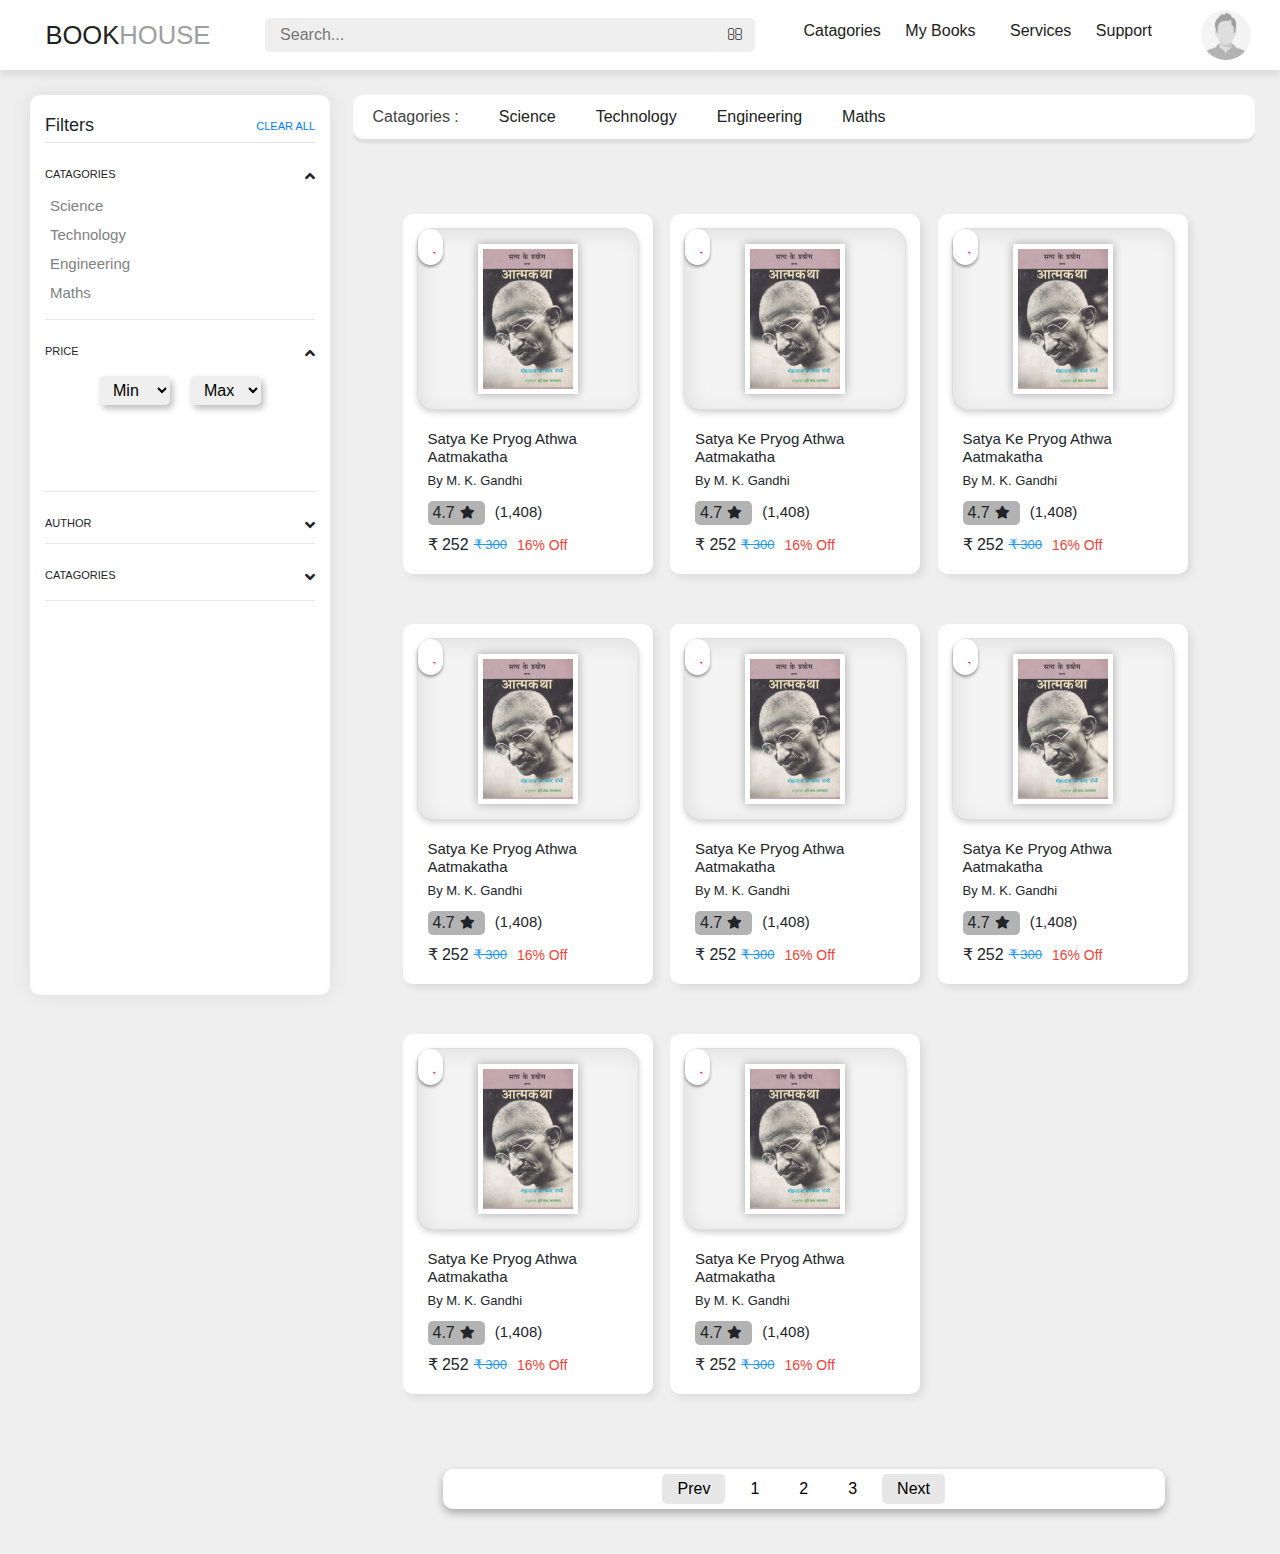
==== commit be2f7248: "Update index.html" ====
--- a/index.html
+++ b/index.html
@@ -273,7 +273,7 @@
 					</div>
 					<div class="mob-product-tab">
 						<div class="product-img">
-							<img src="img/books/satya ke proyg.jpeg" alt="Book" title="Book">
+							<img src="img/books/Satya ke proyg.jpeg" alt="Book" title="Book">
 						</div>
 						<div class="product-desc">
 							
@@ -304,7 +304,7 @@
 					</div>
 					<div class="mob-product-tab">
 						<div class="product-img">
-							<img src="img/books/satya ke proyg.jpeg" alt="Book" title="Book">
+							<img src="img/books/Satya ke proyg.jpeg" alt="Book" title="Book">
 						</div>
 						<div class="product-desc">
 							
@@ -335,7 +335,7 @@
 					</div>
 					<div class="mob-product-tab">
 						<div class="product-img">
-							<img src="img/books/satya ke proyg.jpeg" alt="Book" title="Book">
+							<img src="img/books/Satya ke proyg.jpeg" alt="Book" title="Book">
 						</div>
 						<div class="product-desc">
 							
@@ -366,7 +366,7 @@
 					</div>
 					<div class="mob-product-tab">
 						<div class="product-img">
-							<img src="img/books/satya ke proyg.jpeg" alt="Book" title="Book">
+							<img src="img/books/Satya ke proyg.jpeg" alt="Book" title="Book">
 						</div>
 						<div class="product-desc">
 							
@@ -397,7 +397,7 @@
 					</div>
 					<div class="mob-product-tab">
 						<div class="product-img">
-							<img src="img/books/satya ke proyg.jpeg" alt="Book" title="Book">
+							<img src="img/books/Satya ke proyg.jpeg" alt="Book" title="Book">
 						</div>
 						<div class="product-desc">
 							
@@ -428,7 +428,7 @@
 					</div>
 					<div class="mob-product-tab">
 						<div class="product-img">
-							<img src="img/books/satya ke proyg.jpeg" alt="Book" title="Book">
+							<img src="img/books/Satya ke proyg.jpeg" alt="Book" title="Book">
 						</div>
 						<div class="product-desc">
 							
@@ -459,7 +459,7 @@
 					</div>
 					<div class="mob-product-tab">
 						<div class="product-img">
-							<img src="img/books/satya ke proyg.jpeg" alt="Book" title="Book">
+							<img src="img/books/Satya ke proyg.jpeg" alt="Book" title="Book">
 						</div>
 						<div class="product-desc">
 							
@@ -490,7 +490,7 @@
 					</div>
 					<div class="mob-product-tab">
 						<div class="product-img">
-							<img src="img/books/satya ke proyg.jpeg" alt="Book" title="Book">
+							<img src="img/books/Satya ke proyg.jpeg" alt="Book" title="Book">
 						</div>
 						<div class="product-desc">
 							
